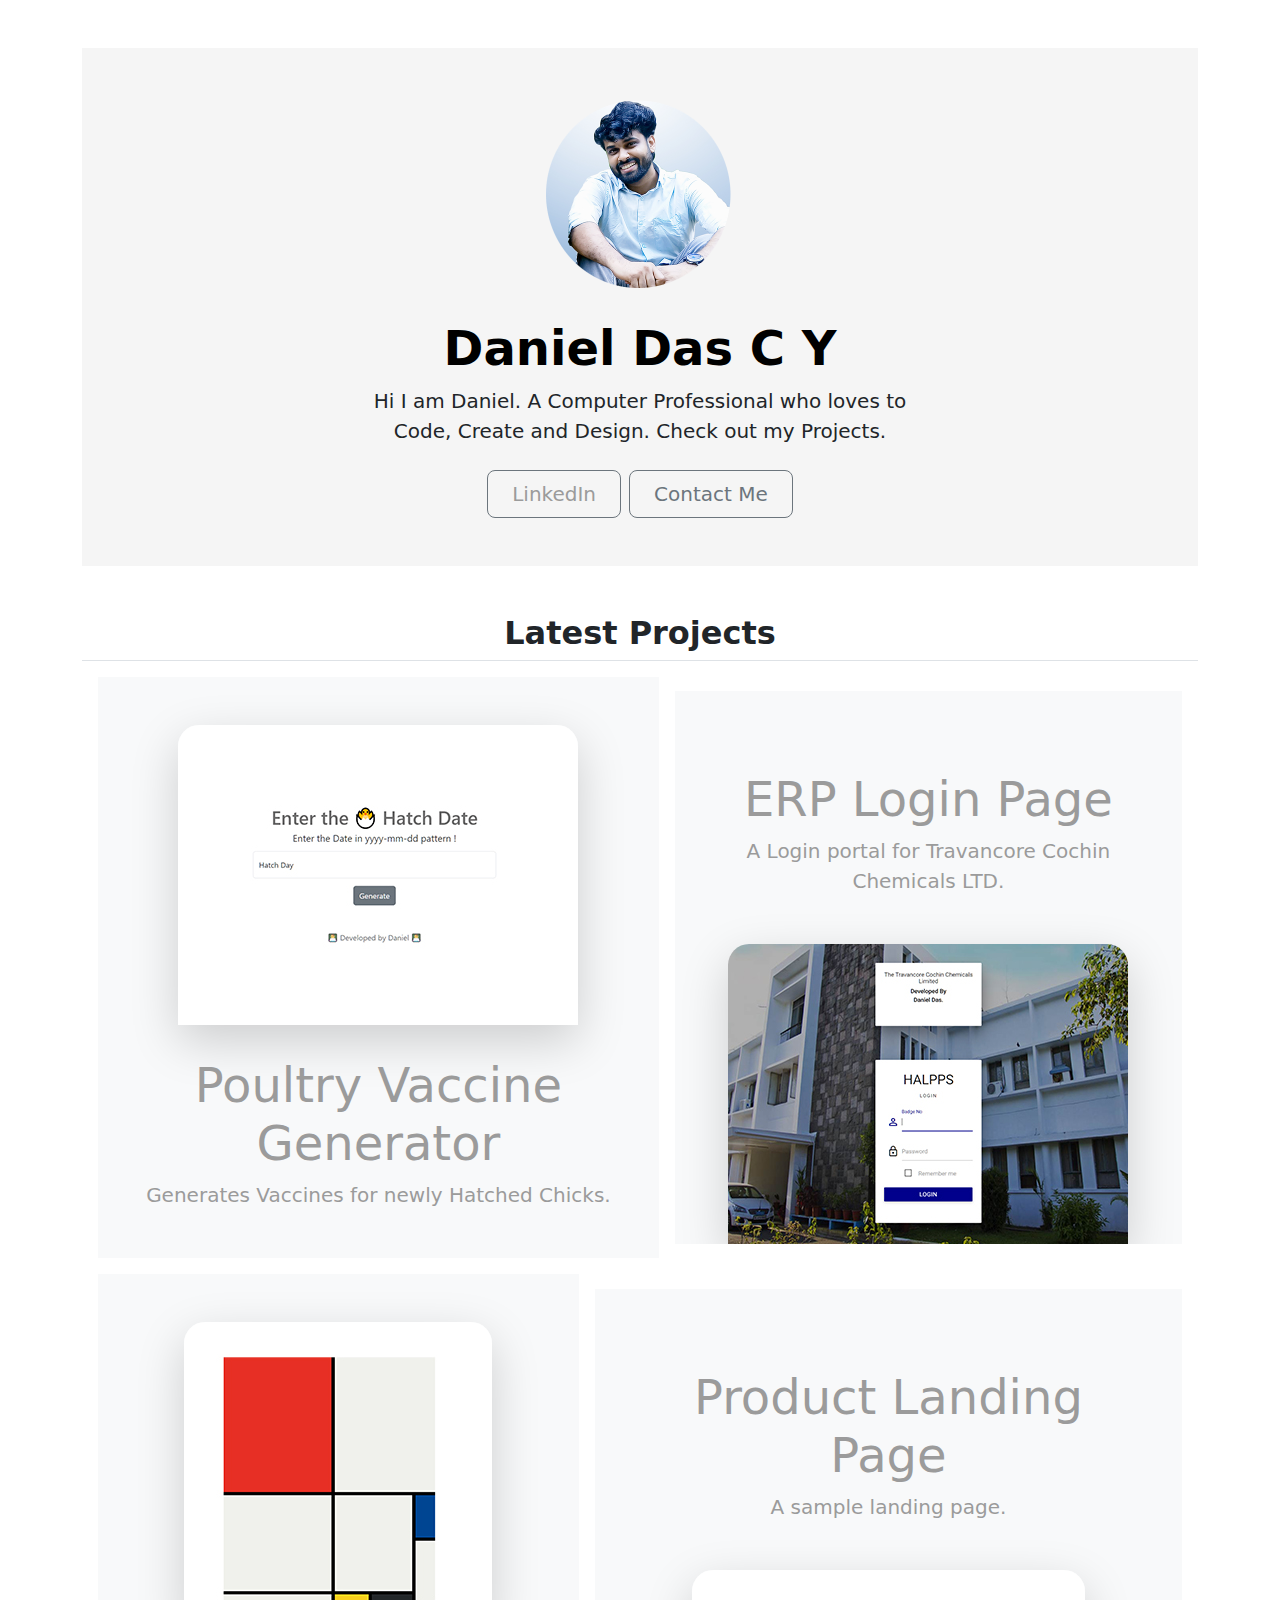
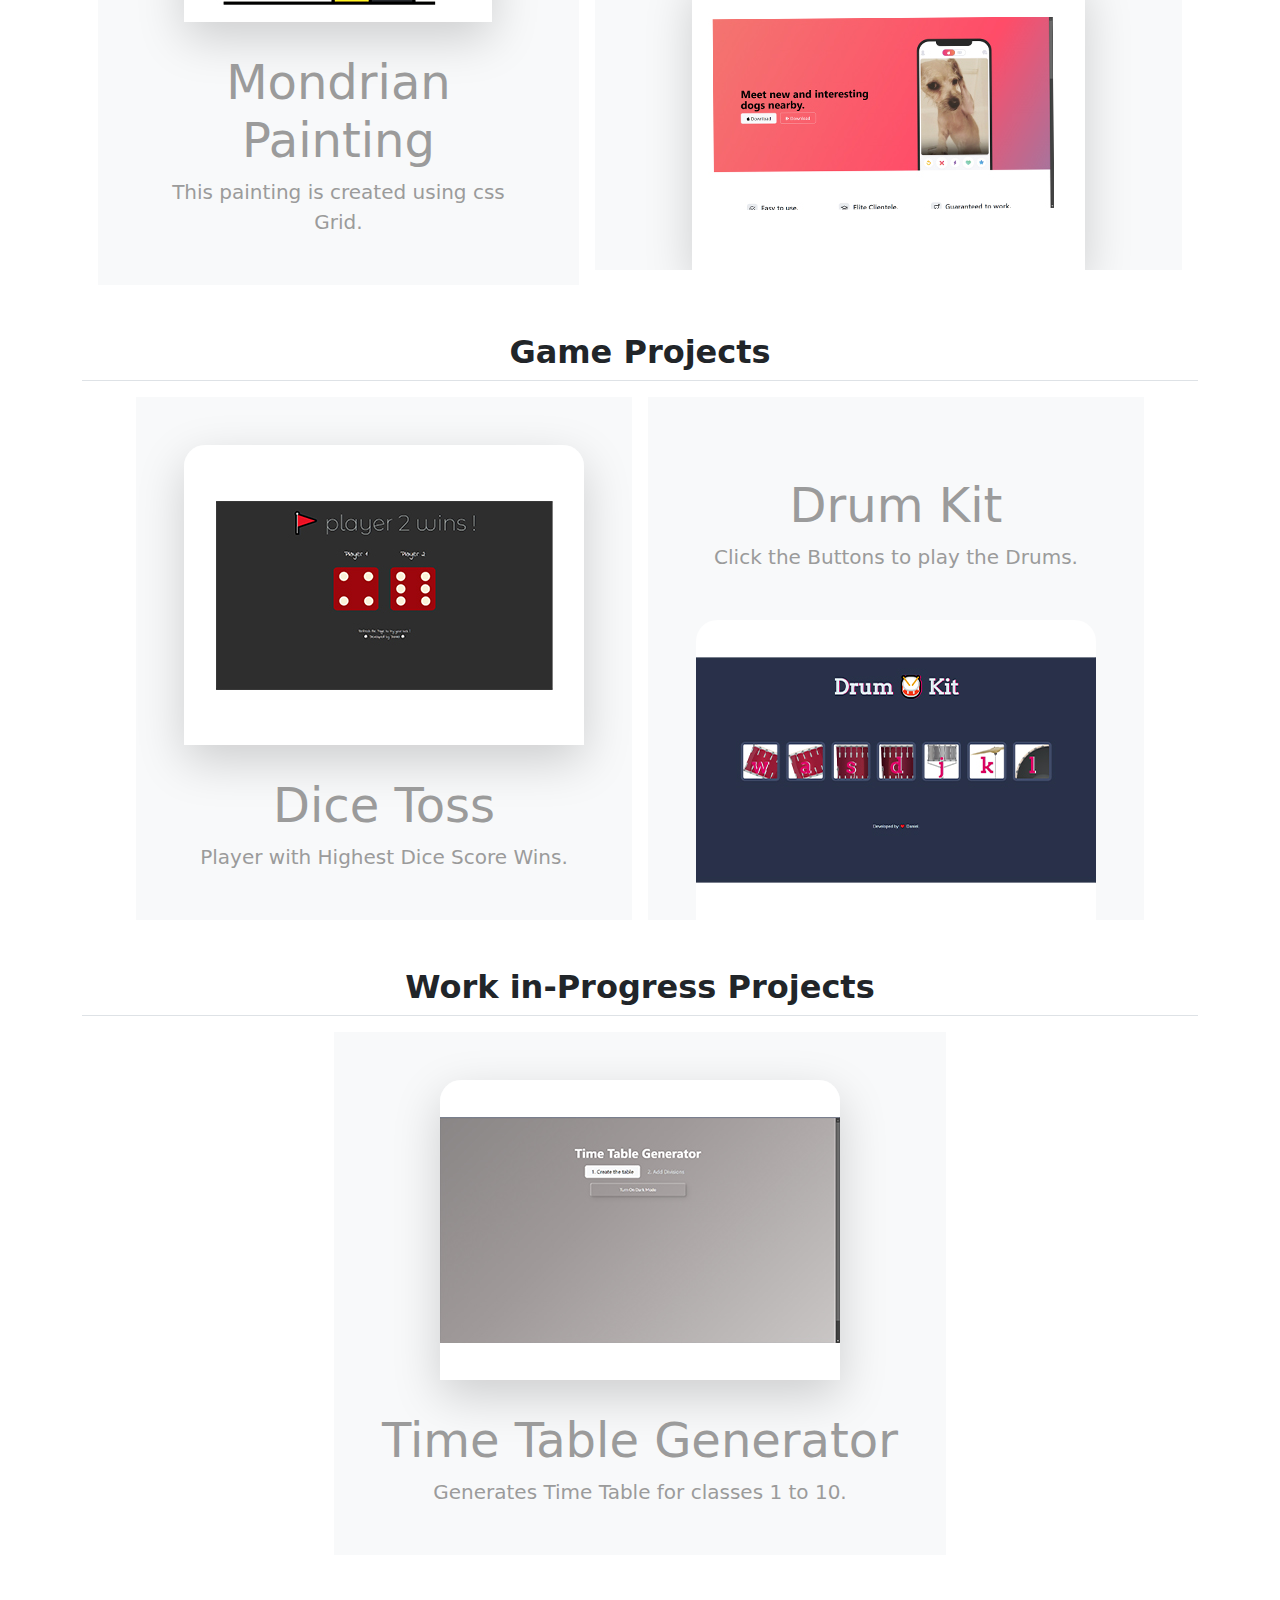
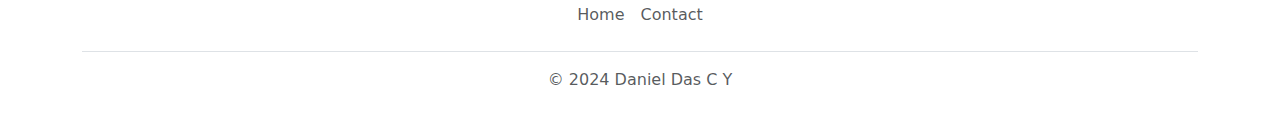
==== index.html @ c48d358d "Add files via upload" ====
<!DOCTYPE html>
<html lang="en">
<head>
    <meta charset="UTF-8">
    <meta name="viewport" content="width=device-width, initial-scale=1.0">
    <title>Daniel's Profile</title>
    <link href="./styles.css" rel="stylesheet">
    <link href="https://cdn.jsdelivr.net/npm/bootstrap@5.3.3/dist/css/bootstrap.min.css" rel="stylesheet" integrity="sha384-QWTKZyjpPEjISv5WaRU9OFeRpok6YctnYmDr5pNlyT2bRjXh0JMhjY6hW+ALEwIH" crossorigin="anonymous">
</head>
<body>
 <div class="container">
 
     <div class="first">
        <div class="px-4 py-5 my-5 text-center">
            <img class="d-block mx-auto mb-4" src="./images/profile_image.png" alt="" width="200">
            <h1 class="display-5 fw-bold text-body-emphasis">Daniel Das C Y</h1>
            <div class="col-lg-6 mx-auto">
              <p class="lead mb-4">Hi I am Daniel. A Computer Professional who loves to Code, Create and Design. Check out my Projects.</p>
              <div class="d-grid gap-2 d-sm-flex justify-content-sm-center">
                <button type="button" class="btn btn-outline-secondary btn-lg px-4 gap-3" > <a href = "https://www.linkedin.com/in/daniel-das-c-y-a42722178"> LinkedIn </button></a> 
                <button type="button" class="btn btn-outline-secondary btn-lg px-4" onclick="contactMe()">Contact Me</button>
              </div>
            </div>
          </div>
    </div>

          <h2 class="pb-2 border-bottom fw-bold text-center">Latest Projects</h2>
          <div class="col-2 d-md-flex flex-md-equal w-100 my-md-3 ps-md-3 project-tile">
            
            <div class="text-bg-light me-md-3 pt-3 px-3 pt-md-5 px-md-5 text-center overflow-hidden"> 
                <a href="./projects/Vaccine-Generator/index.html">
              
              <div class="project1-image shadow-lg mx-auto "></div>
            
            <div class="my-3 py-3">
                <h2 class="display-5">Poultry Vaccine Generator</h2>
                <p class="lead">Generates Vaccines for newly Hatched Chicks.</p>
              </div>
            </a>
            </div>
        
            <div class="bg-body-tertiary me-md-3 pt-3 px-3 pt-md-5 px-md-5 text-center overflow-hidden">
            <a href="./projects/Tcc/The Travancore Cochin Chemicals Limited.html">
              <div class="my-3 p-3">
                <h2 class="display-5">ERP Login Page</h2>
                <p class="lead">A Login portal for Travancore Cochin Chemicals LTD.</p>
              </div>
              <div class="project2-image shadow-lg mx-auto"></div>
            </a>
            </div>
          </div>


          <div class="d-md-flex flex-md-equal w-100 my-md-3 ps-md-3 project-tile">
            
            <div class="text-bg-light me-md-3 pt-3 px-3 pt-md-5 px-md-5 text-center overflow-hidden"> 
                <a href="./projects/Mondrian-painting/index.html">
              
              <div class="project3-image shadow-lg mx-auto" style="width: 80%; height: 300px; border-radius: 21px 21px 0 0;"></div>
            
            <div class="my-3 py-3">
                <h2 class="display-5">Mondrian Painting</h2>
                <p class="lead">This painting is created using css Grid.</p>
              </div>
            </a>
            </div>
        
            <div class="bg-body-tertiary me-md-3 pt-3 px-3 pt-md-5 px-md-5 text-center overflow-hidden">
            <a href="./projects/Product-Landing/index.html">
              <div class="my-3 p-3">
                <h2 class="display-5">Product Landing Page</h2>
                <p class="lead">A sample landing page.</p>
              </div>
              <div class="project4-image shadow-lg mx-auto" style="width: 80%; height: 300px; border-radius: 21px 21px 0 0;"></div>
            </a>
            </div>
          </div>



          <h2 class="pb-2 border-bottom fw-bold text-center mt-5">Game Projects</h2>
          <div class="d-md-flex flex-md-equal w-100 my-md-3 ps-md-3 project-tile">
            
            <div class="text-bg-light me-md-3 pt-3 px-3 pt-md-5 px-md-5 text-center "> 
                <a href="./projects/Dice-game/dicee.html">
              
              <div class="project5-image shadow-lg mx-auto" ></div>
            
            <div class="my-3 py-3">
                <h2 class="display-5">Dice Toss</h2>
                <p class="lead">Player with Highest Dice Score Wins.</p>
              </div>
            </a>
            </div>
        
            <div class="bg-body-tertiary me-md-3 pt-3 px-3 pt-md-5 px-md-5 text-center">
            <a href="./projects/Drum-kit/index.html">
              <div class="my-3 p-3">
                <h2 class="display-5">Drum Kit</h2>
                <p class="lead">Click the Buttons to play the Drums.</p>
              </div>
              <div class="project6-image shadow-md mx-auto"></div>
            </a>
            </div>
          </div>


          <h2 class="pb-2 border-bottom fw-bold text-center mt-5">Work in-Progress Projects</h2>
          <div class="col-2 d-md-flex flex-md-equal w-100 my-md-3 ps-md-3 project-tile">
            
            <div class="text-bg-light me-md-3 pt-3 px-3 pt-md-5 px-md-5 text-center overflow-hidden"> 
                <a href="#">
              
              <div class="on-going-project1-image shadow-lg mx-auto "></div>
            
            <div class="my-3 py-3">
                <h2 class="display-5">Time Table Generator</h2>
                <p class="lead">Generates Time Table for classes 1 to 10.</p>
              </div>
            </a>
            </div>

            
    








    </div>


    <div>
        <footer class="py-3 my-4">
           <ul class="nav justify-content-center border-bottom pb-3 mb-3">
             <li class="nav-item"><a href="#" class="nav-link px-2 text-body-secondary">Home</a></li>
             
             <li class="nav-item"><a href="#" class="nav-link px-2 text-body-secondary">Contact</a></li>
           </ul>
           <p class="text-center text-body-secondary">© 2024 Daniel Das C Y</p>
         </footer>
       </div>

    <script src="./index.js"></script>
    
    <script src="https://cdn.jsdelivr.net/npm/bootstrap@5.3.3/dist/js/bootstrap.bundle.min.js" integrity="sha384-YvpcrYf0tY3lHB60NNkmXc5s9fDVZLESaAA55NDzOxhy9GkcIdslK1eN7N6jIeHz" crossorigin="anonymous"></script>    
</body>
</html>
---- styles.css ----
.first{
    background-color: rgb(245, 245, 245);
    
    
    
}




.container{
    height: 100vh;
    
    
    
}

.project-tile{
    justify-content: center;
    align-items: center;
}

a {
    text-decoration: none !important;
    color: rgb(155, 155, 155) !important;
    
  }

  .project1-image{
    width: 400px;
    height: 300px;
    border-radius: 21px 21px 0 0;
    background-image: url("./images/vaccine-generator.jpg");
    

  }

  .project2-image{
    width: 400px;
    height: 300px;
    border-radius: 21px 21px 0 0;
    background-image: url("./images/erp-login.jpg");
  }

  .project3-image{
    background-image: url("./images/mondrian.jpg");
  }

  .project4-image{
    background-image: url("./images/landing-page.jpg");
  }


  .project5-image{
    width: 400px;
    height: 300px;
    border-radius: 21px 21px 0 0;
    background-image: url("./images/dice-game.jpg");
  }

  .project6-image{
    width: 400px;
    height: 300px;
    border-radius: 21px 21px 0 0;
    background-image: url("./images/Drum-kit.jpg");

  }


  .on-going-project1-image{
    width: 400px;
    height: 300px;
    border-radius: 21px 21px 0 0;
    background-image: url("./images/Time-table.jpg");

  }







  /* style="width: 100%; height: 300px; border-radius: 21px 21px 0 0;" */
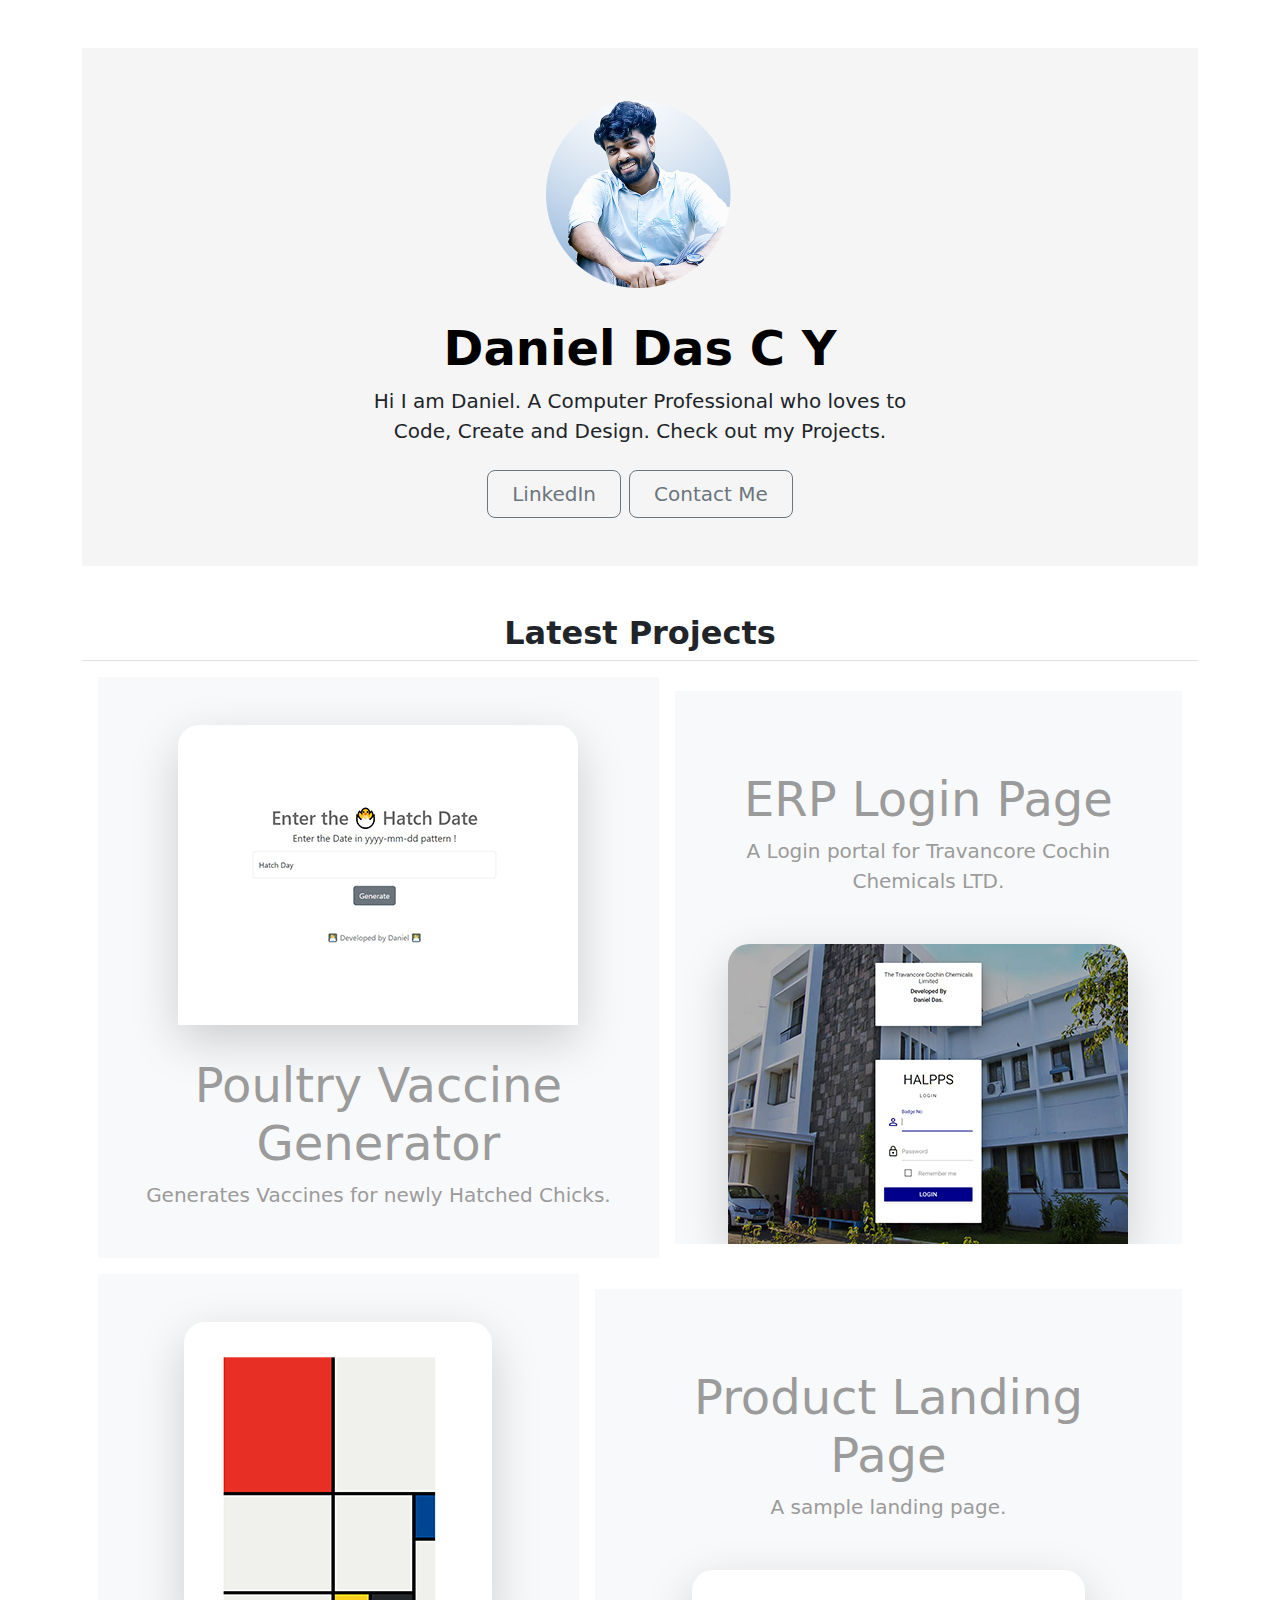
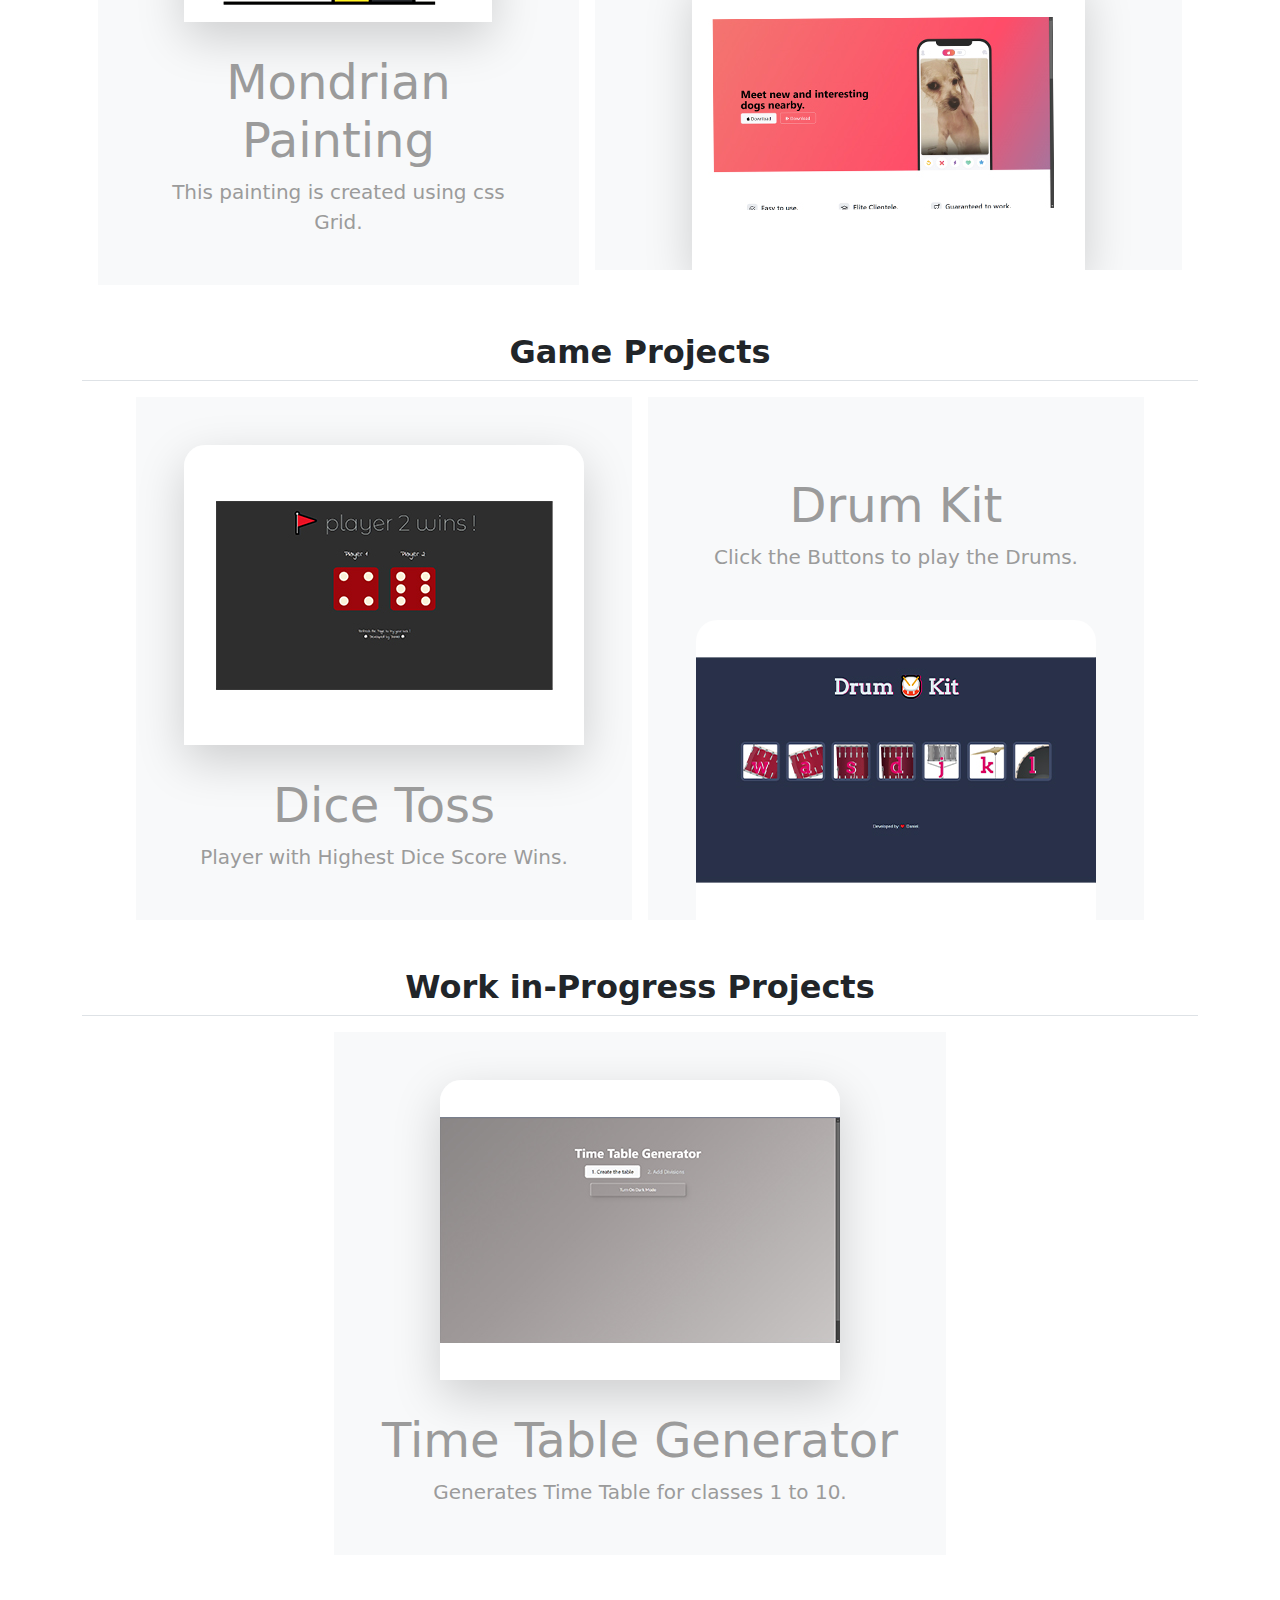
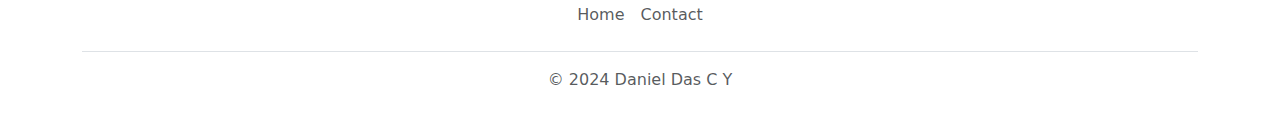
==== commit d82c5e2a: "Update index.html" ====
--- a/index.html
+++ b/index.html
@@ -17,7 +17,7 @@
             <div class="col-lg-6 mx-auto">
               <p class="lead mb-4">Hi I am Daniel. A Computer Professional who loves to Code, Create and Design. Check out my Projects.</p>
               <div class="d-grid gap-2 d-sm-flex justify-content-sm-center">
-                <button type="button" class="btn btn-outline-secondary btn-lg px-4 gap-3" > <a href = "https://www.linkedin.com/in/daniel-das-c-y-a42722178"> LinkedIn </button></a> 
+                <button type="button" class="btn btn-outline-secondary btn-lg px-4 gap-3" onclick="linkedIn()" > LinkedIn </button> 
                 <button type="button" class="btn btn-outline-secondary btn-lg px-4" onclick="contactMe()">Contact Me</button>
               </div>
             </div>
@@ -148,4 +148,4 @@
     
     <script src="https://cdn.jsdelivr.net/npm/bootstrap@5.3.3/dist/js/bootstrap.bundle.min.js" integrity="sha384-YvpcrYf0tY3lHB60NNkmXc5s9fDVZLESaAA55NDzOxhy9GkcIdslK1eN7N6jIeHz" crossorigin="anonymous"></script>    
 </body>
-</html>+</html>
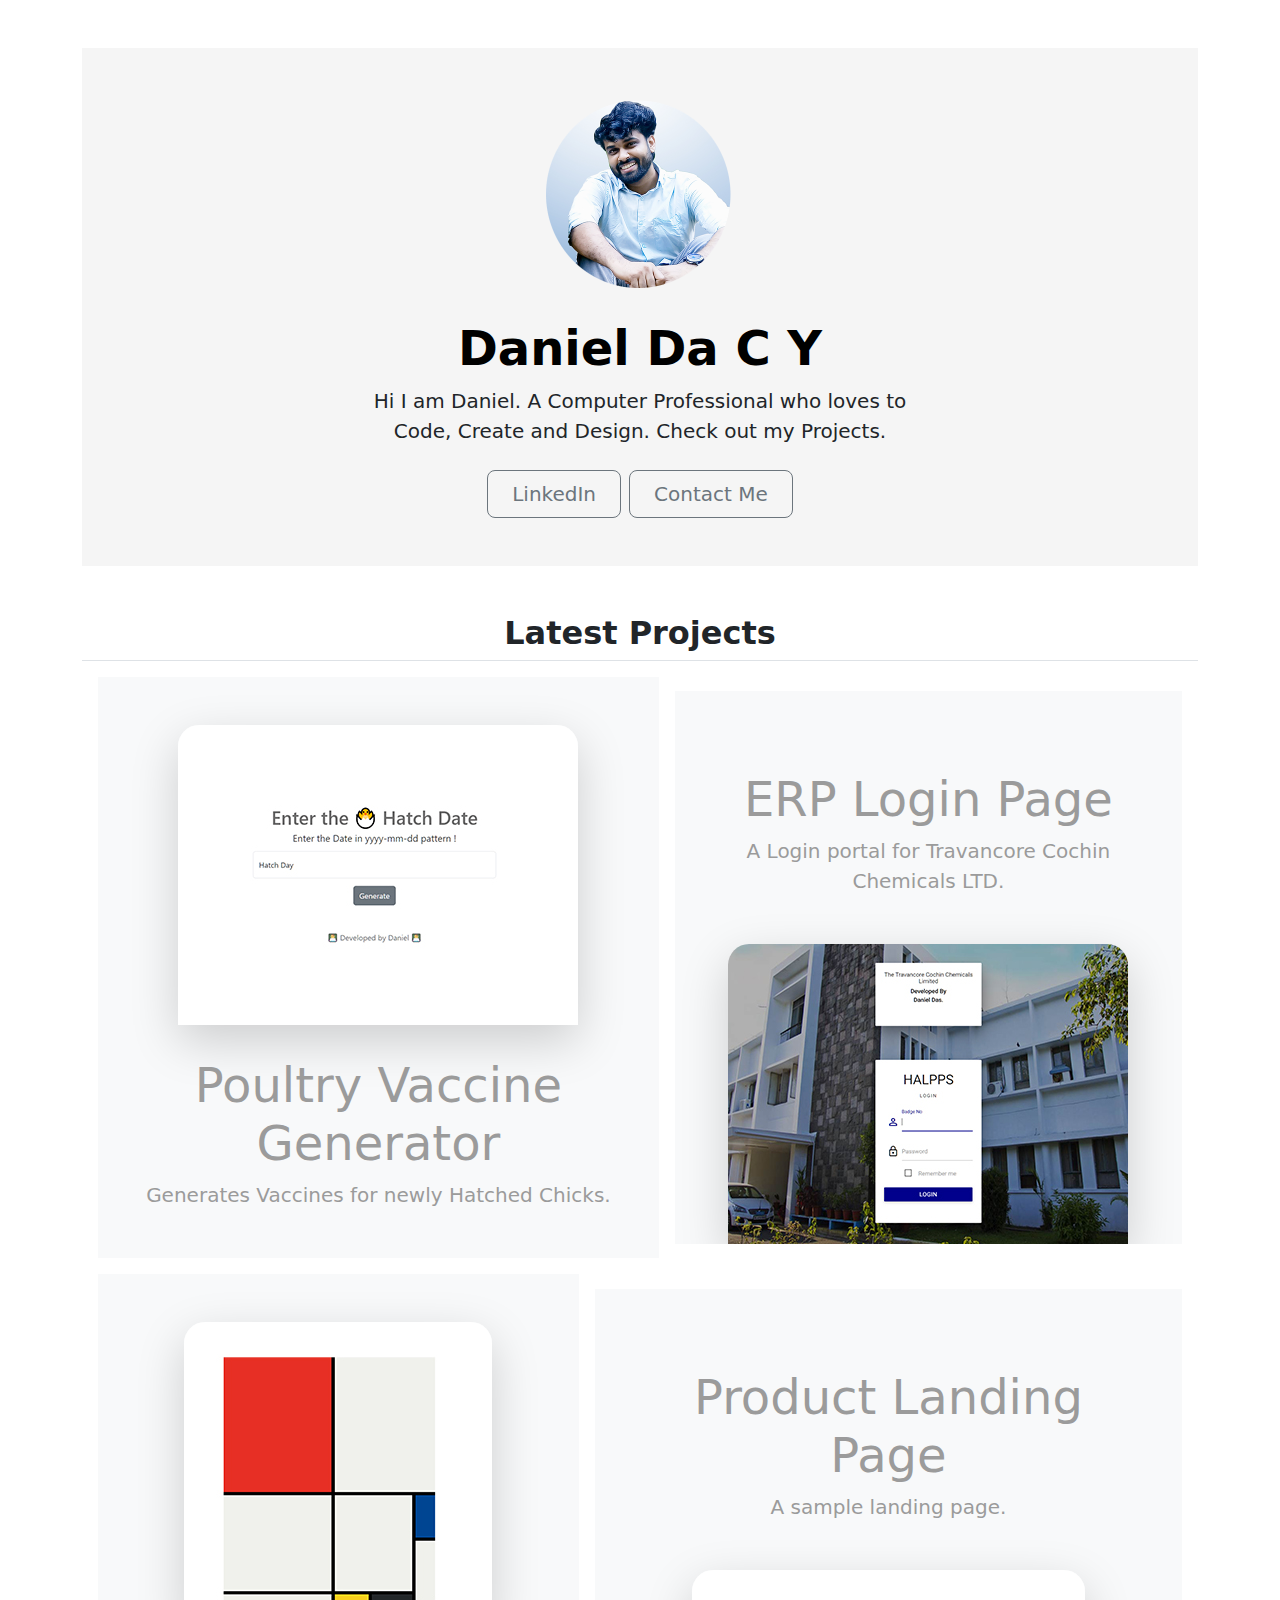
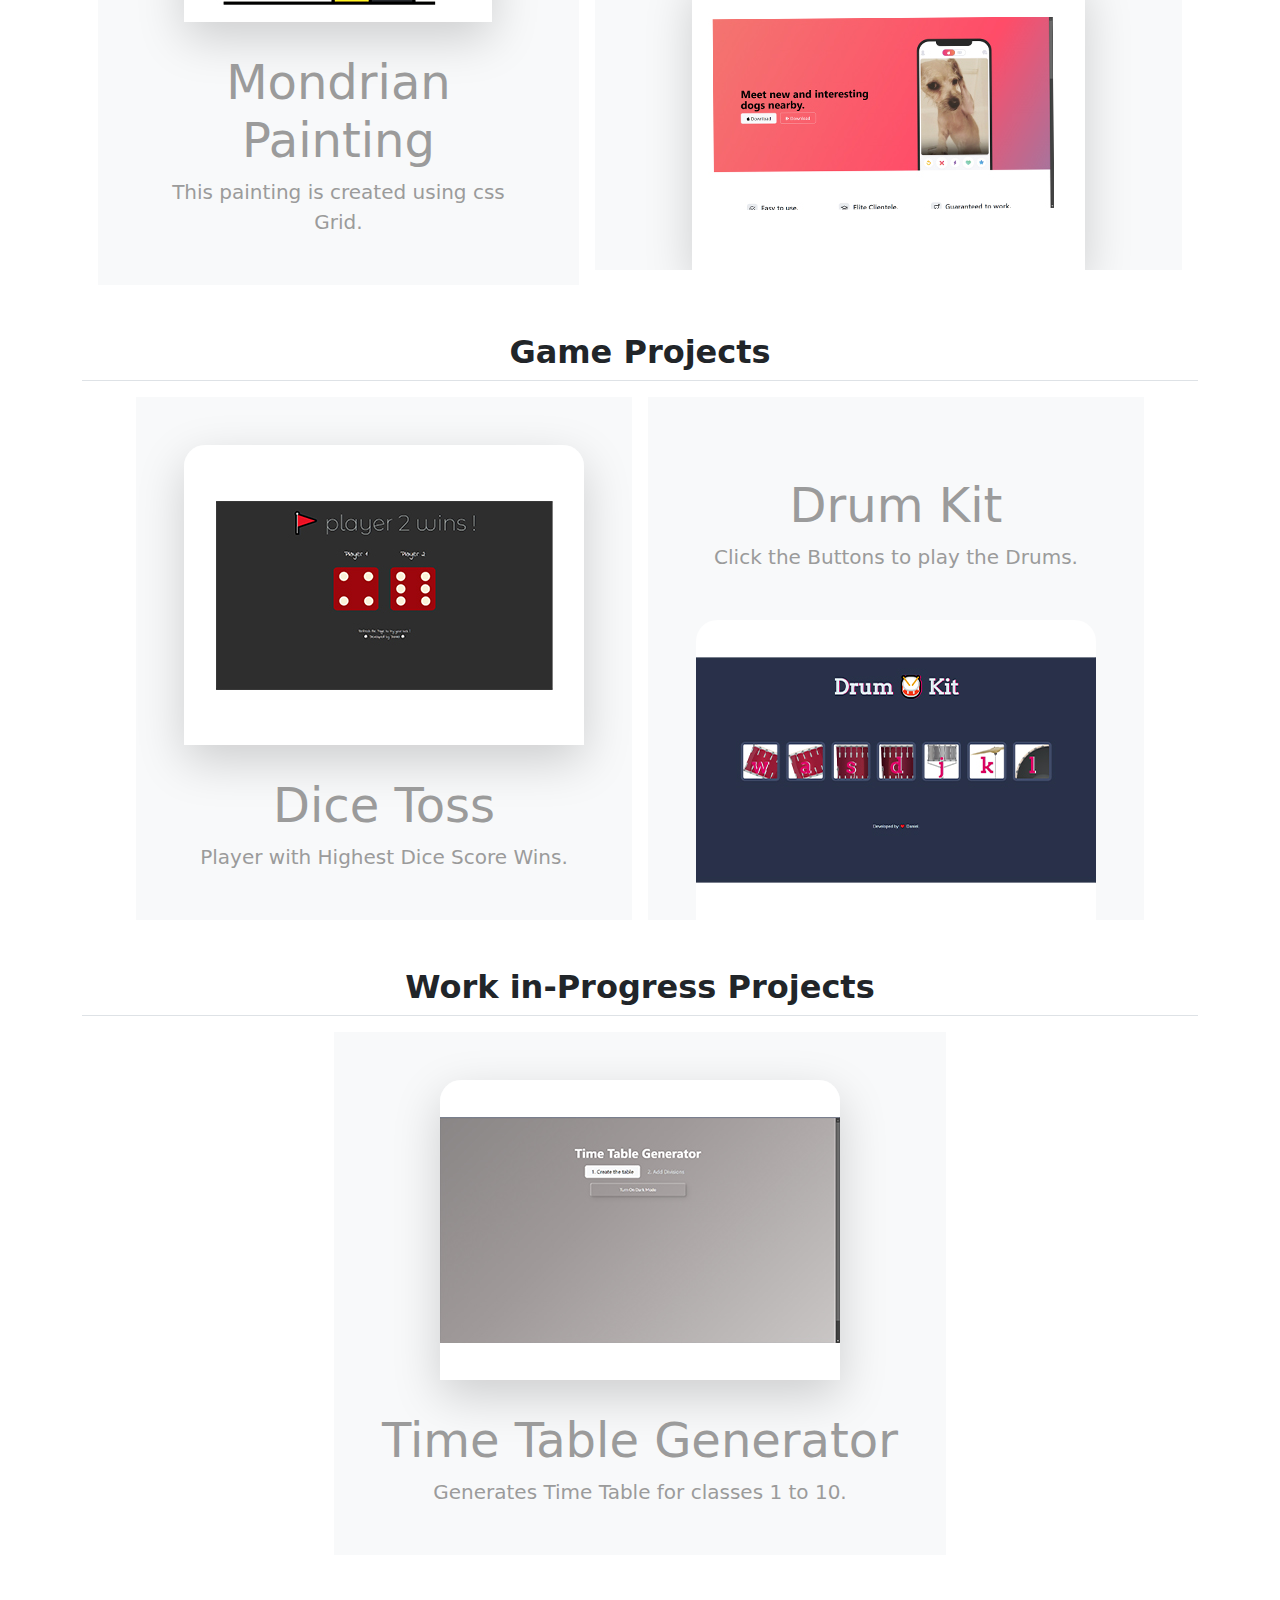
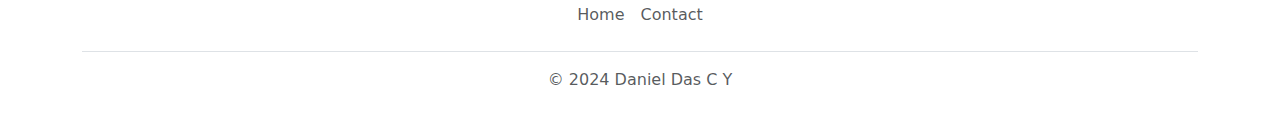
==== commit e353aa8c: "Update index.html" ====
--- a/index.html
+++ b/index.html
@@ -13,7 +13,7 @@
      <div class="first">
         <div class="px-4 py-5 my-5 text-center">
             <img class="d-block mx-auto mb-4" src="./images/profile_image.png" alt="" width="200">
-            <h1 class="display-5 fw-bold text-body-emphasis">Daniel Das C Y</h1>
+            <h1 class="display-5 fw-bold text-body-emphasis">Daniel Da C Y</h1>
             <div class="col-lg-6 mx-auto">
               <p class="lead mb-4">Hi I am Daniel. A Computer Professional who loves to Code, Create and Design. Check out my Projects.</p>
               <div class="d-grid gap-2 d-sm-flex justify-content-sm-center">
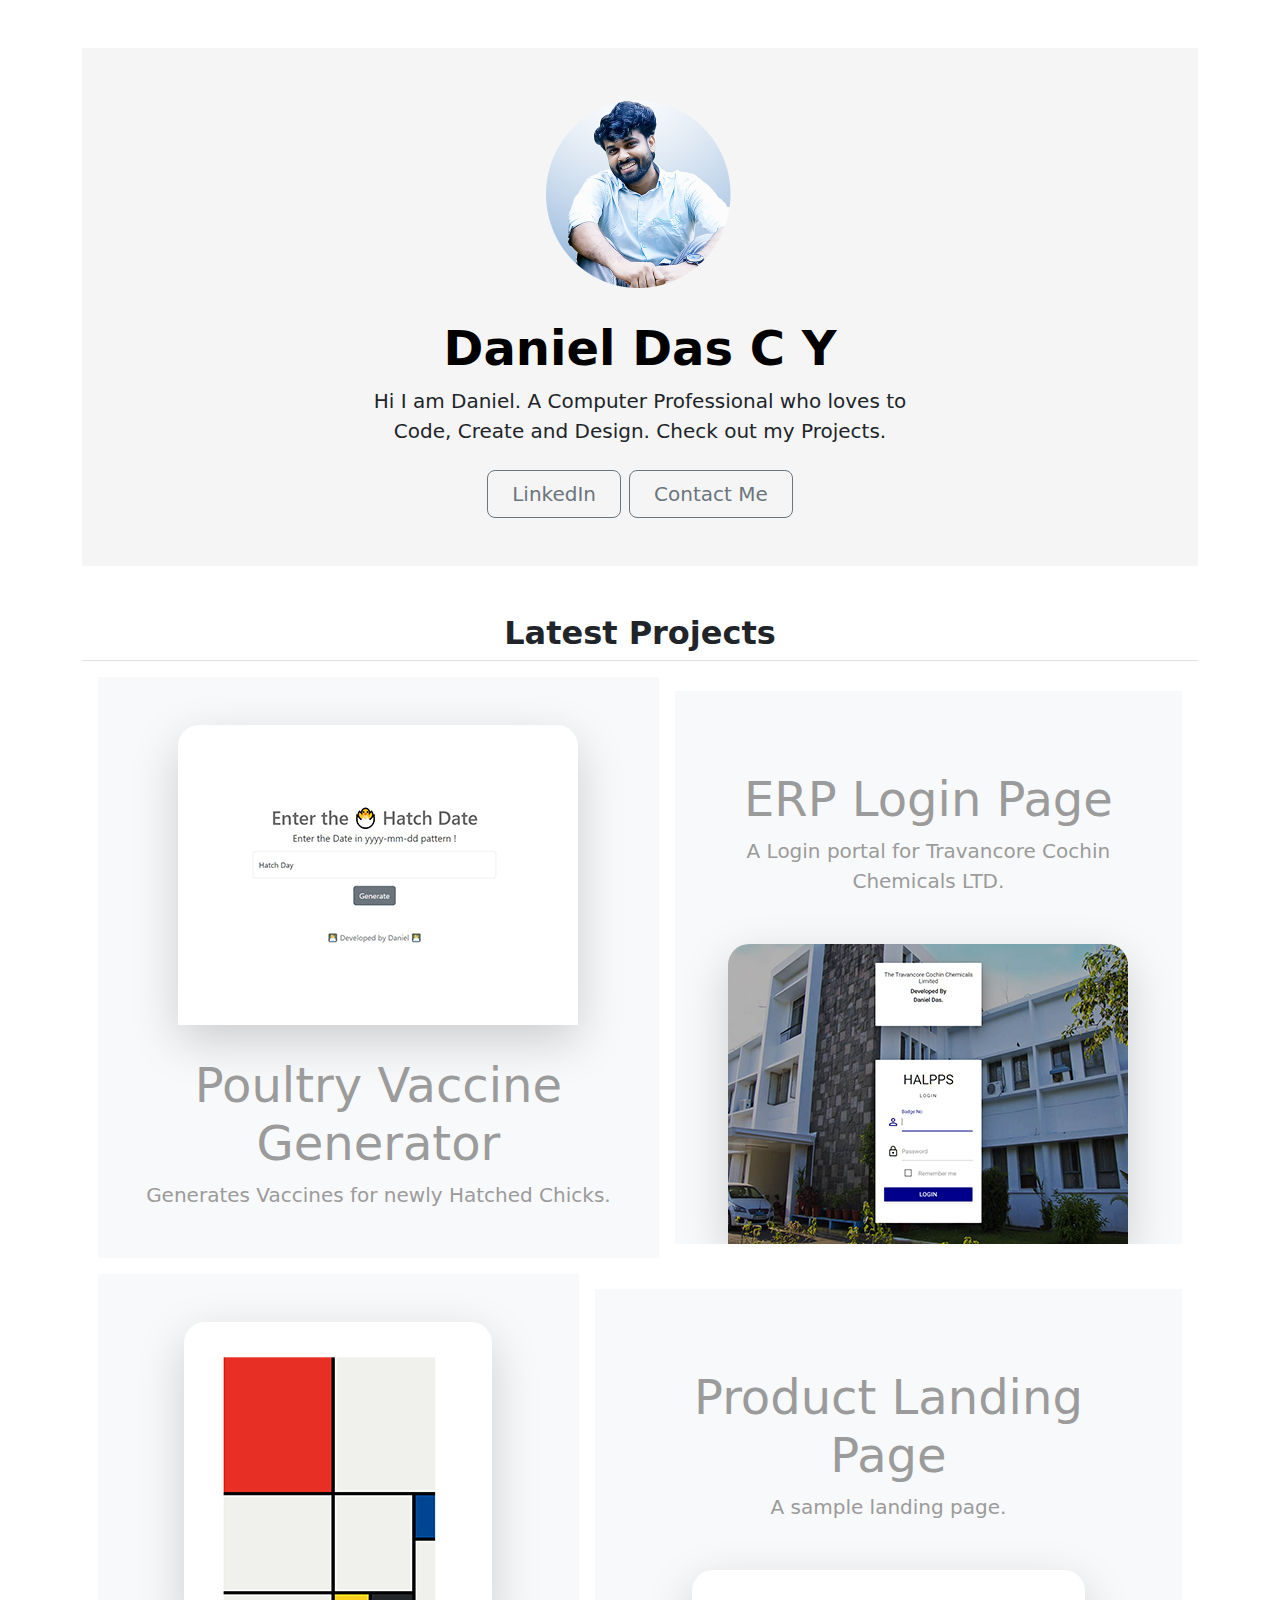
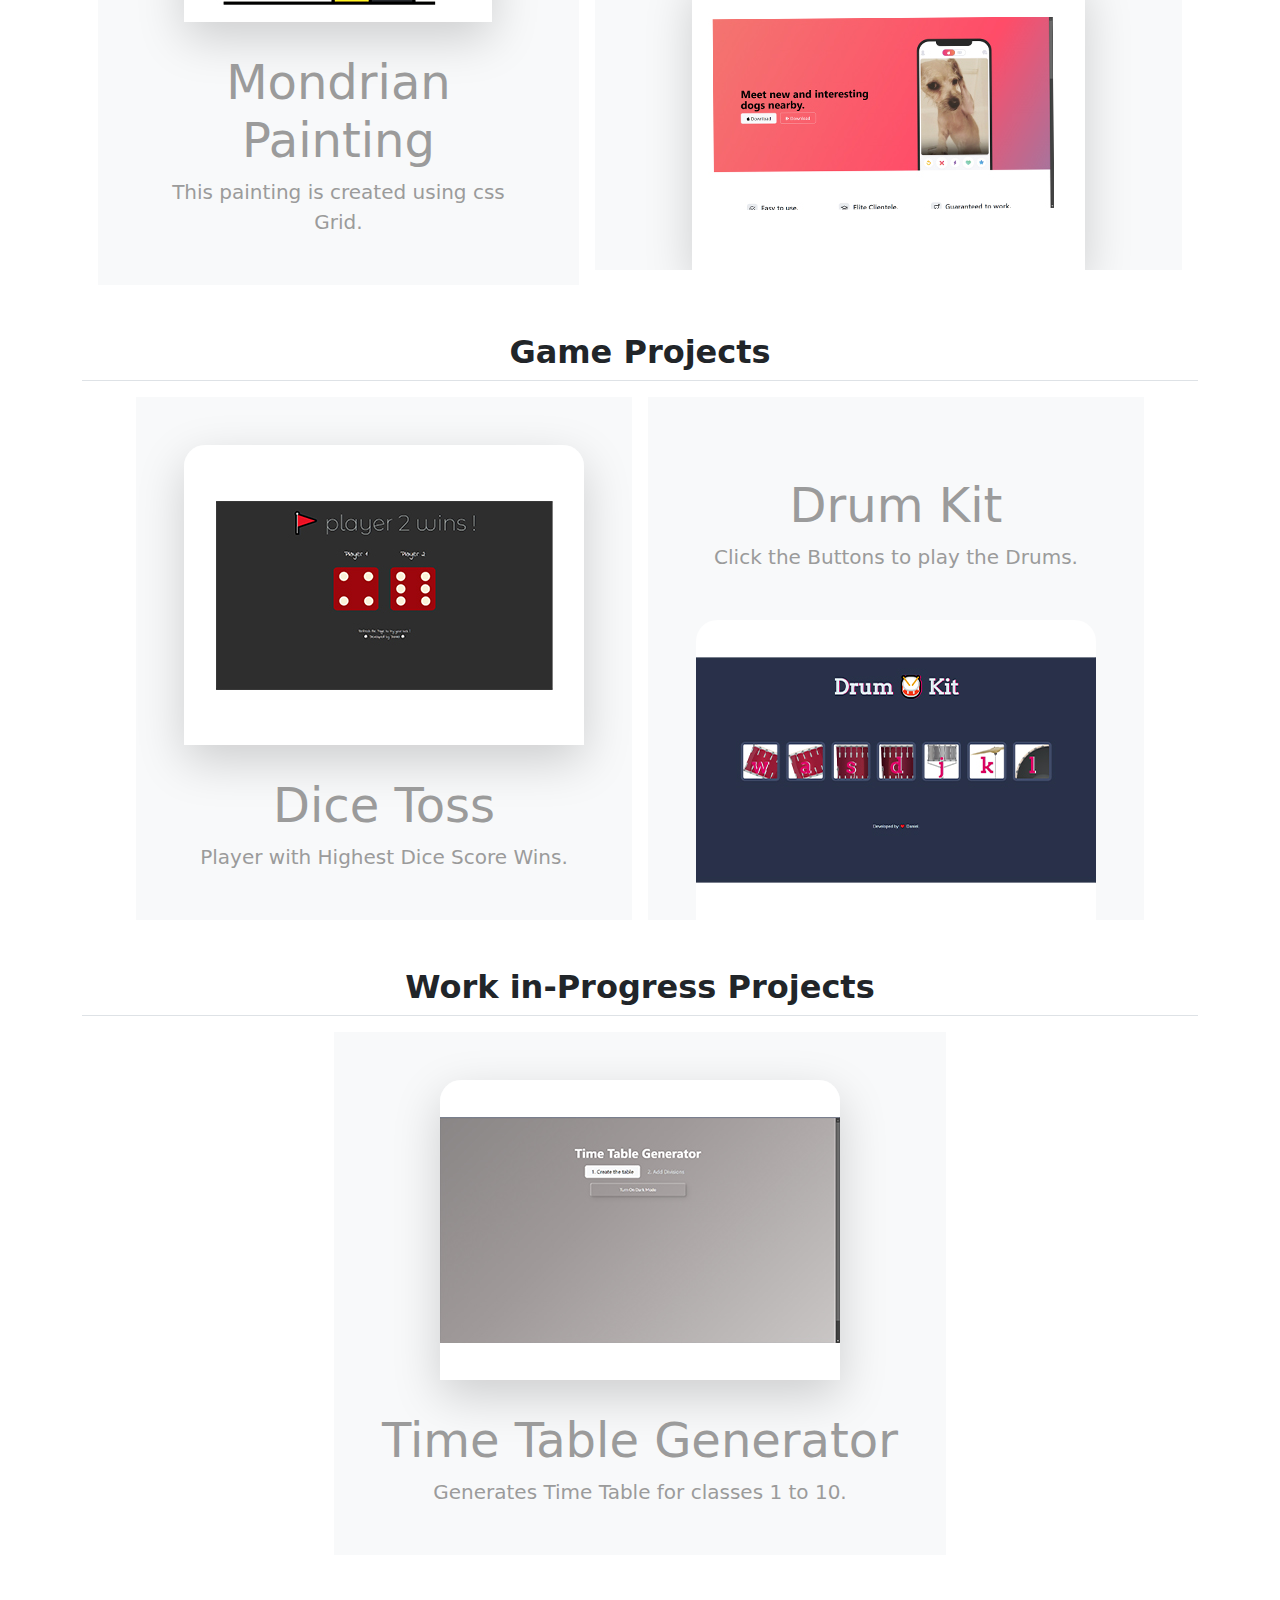
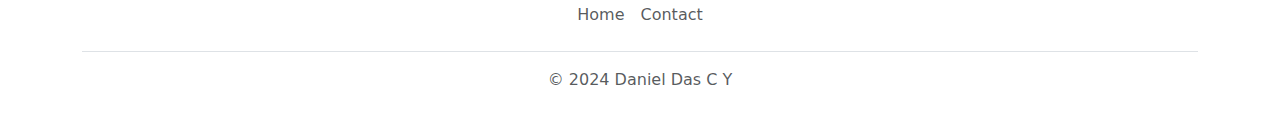
==== commit 8aeb4552: "Update index.html" ====
--- a/index.html
+++ b/index.html
@@ -13,7 +13,7 @@
      <div class="first">
         <div class="px-4 py-5 my-5 text-center">
             <img class="d-block mx-auto mb-4" src="./images/profile_image.png" alt="" width="200">
-            <h1 class="display-5 fw-bold text-body-emphasis">Daniel Da C Y</h1>
+            <h1 class="display-5 fw-bold text-body-emphasis">Daniel Das C Y</h1>
             <div class="col-lg-6 mx-auto">
               <p class="lead mb-4">Hi I am Daniel. A Computer Professional who loves to Code, Create and Design. Check out my Projects.</p>
               <div class="d-grid gap-2 d-sm-flex justify-content-sm-center">
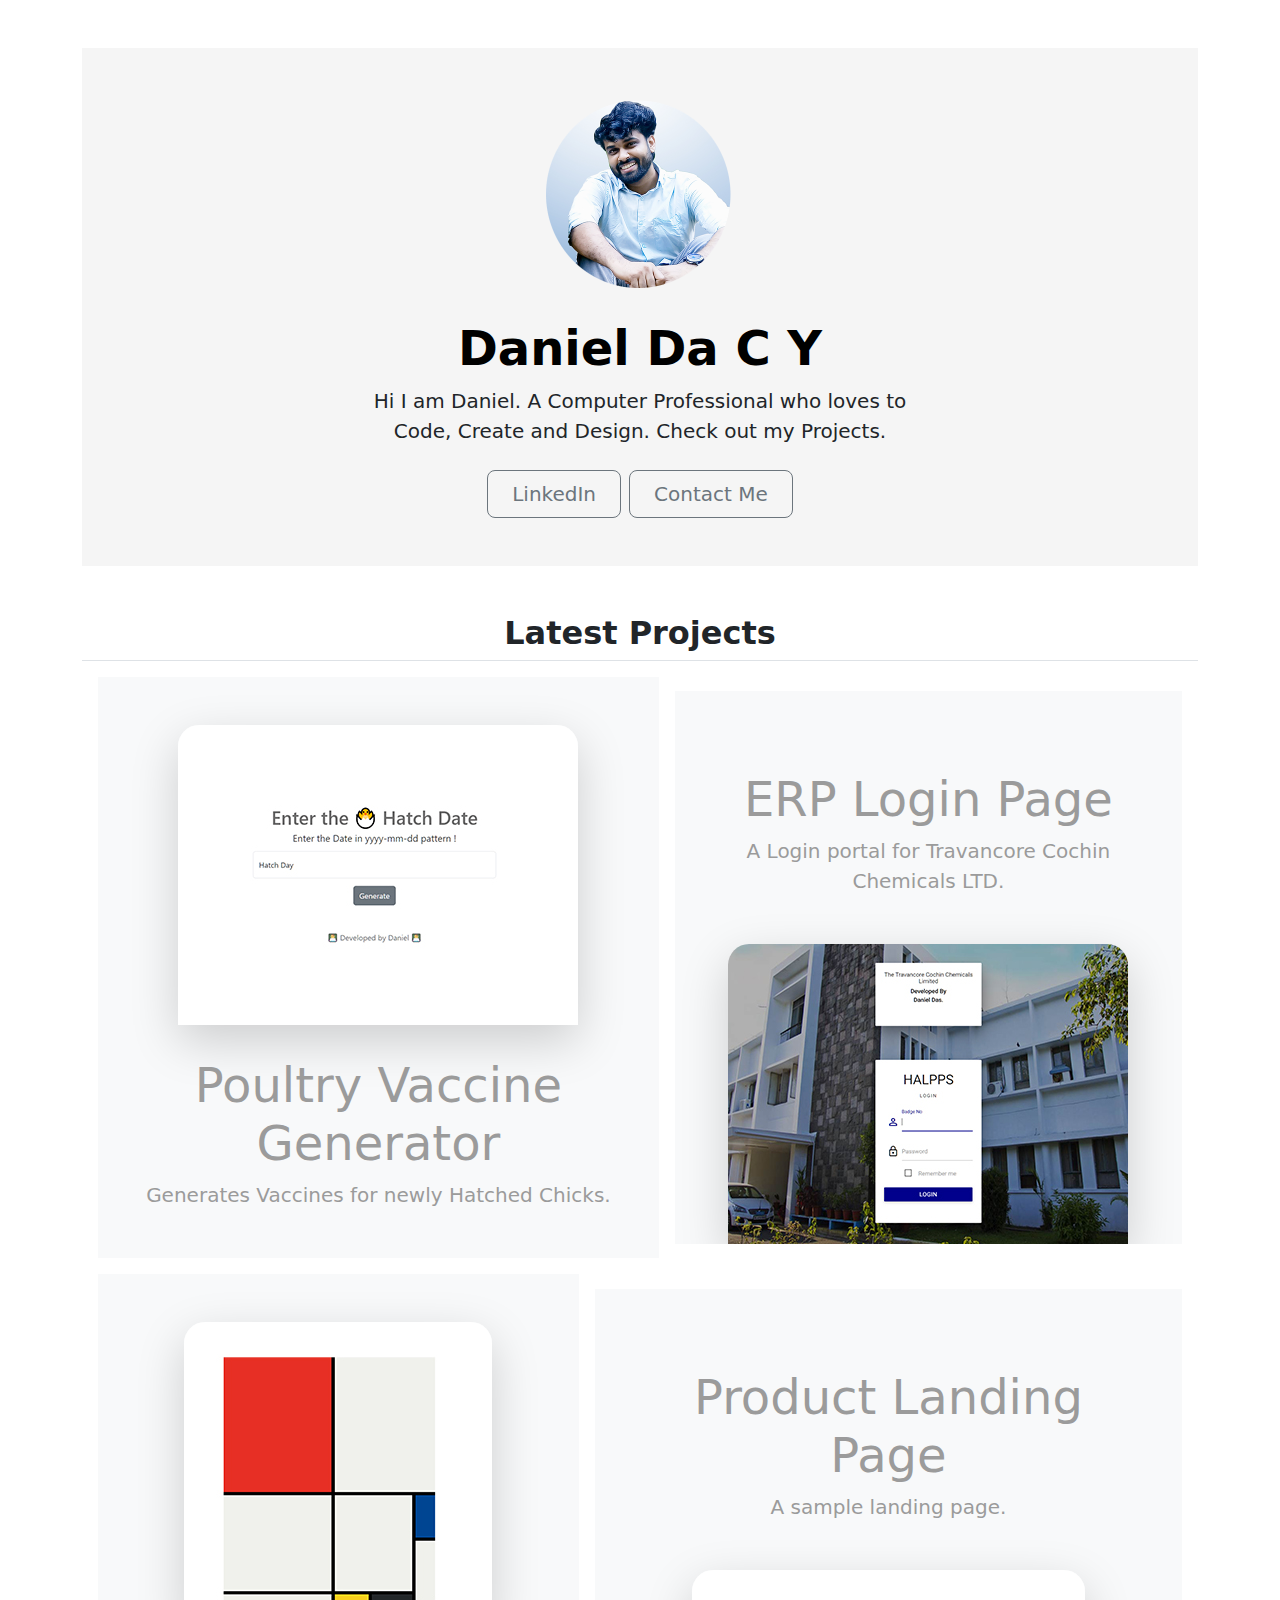
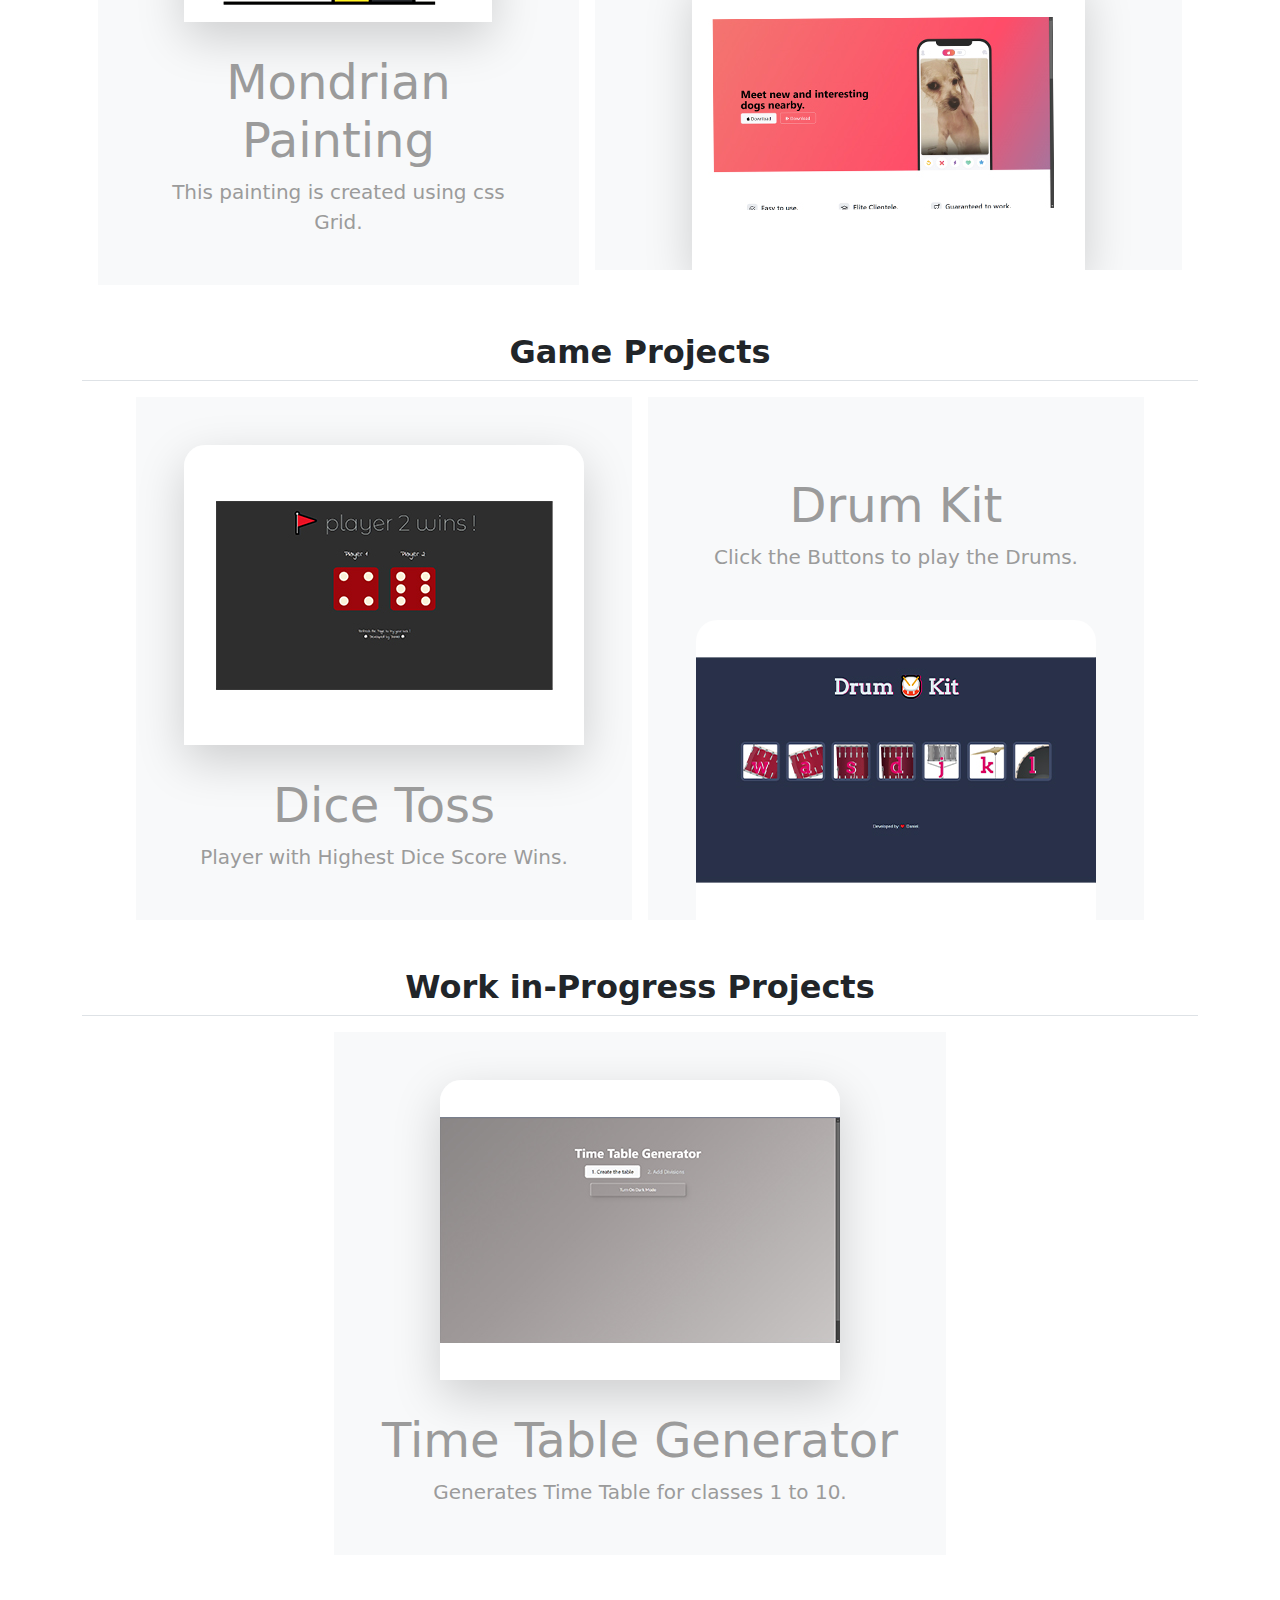
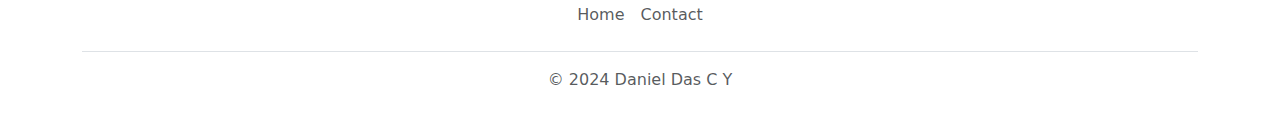
==== commit f4a3fb8c: "Update index.html" ====
--- a/index.html
+++ b/index.html
@@ -13,7 +13,7 @@
      <div class="first">
         <div class="px-4 py-5 my-5 text-center">
             <img class="d-block mx-auto mb-4" src="./images/profile_image.png" alt="" width="200">
-            <h1 class="display-5 fw-bold text-body-emphasis">Daniel Das C Y</h1>
+            <h1 class="display-5 fw-bold text-body-emphasis">Daniel Da C Y</h1>
             <div class="col-lg-6 mx-auto">
               <p class="lead mb-4">Hi I am Daniel. A Computer Professional who loves to Code, Create and Design. Check out my Projects.</p>
               <div class="d-grid gap-2 d-sm-flex justify-content-sm-center">
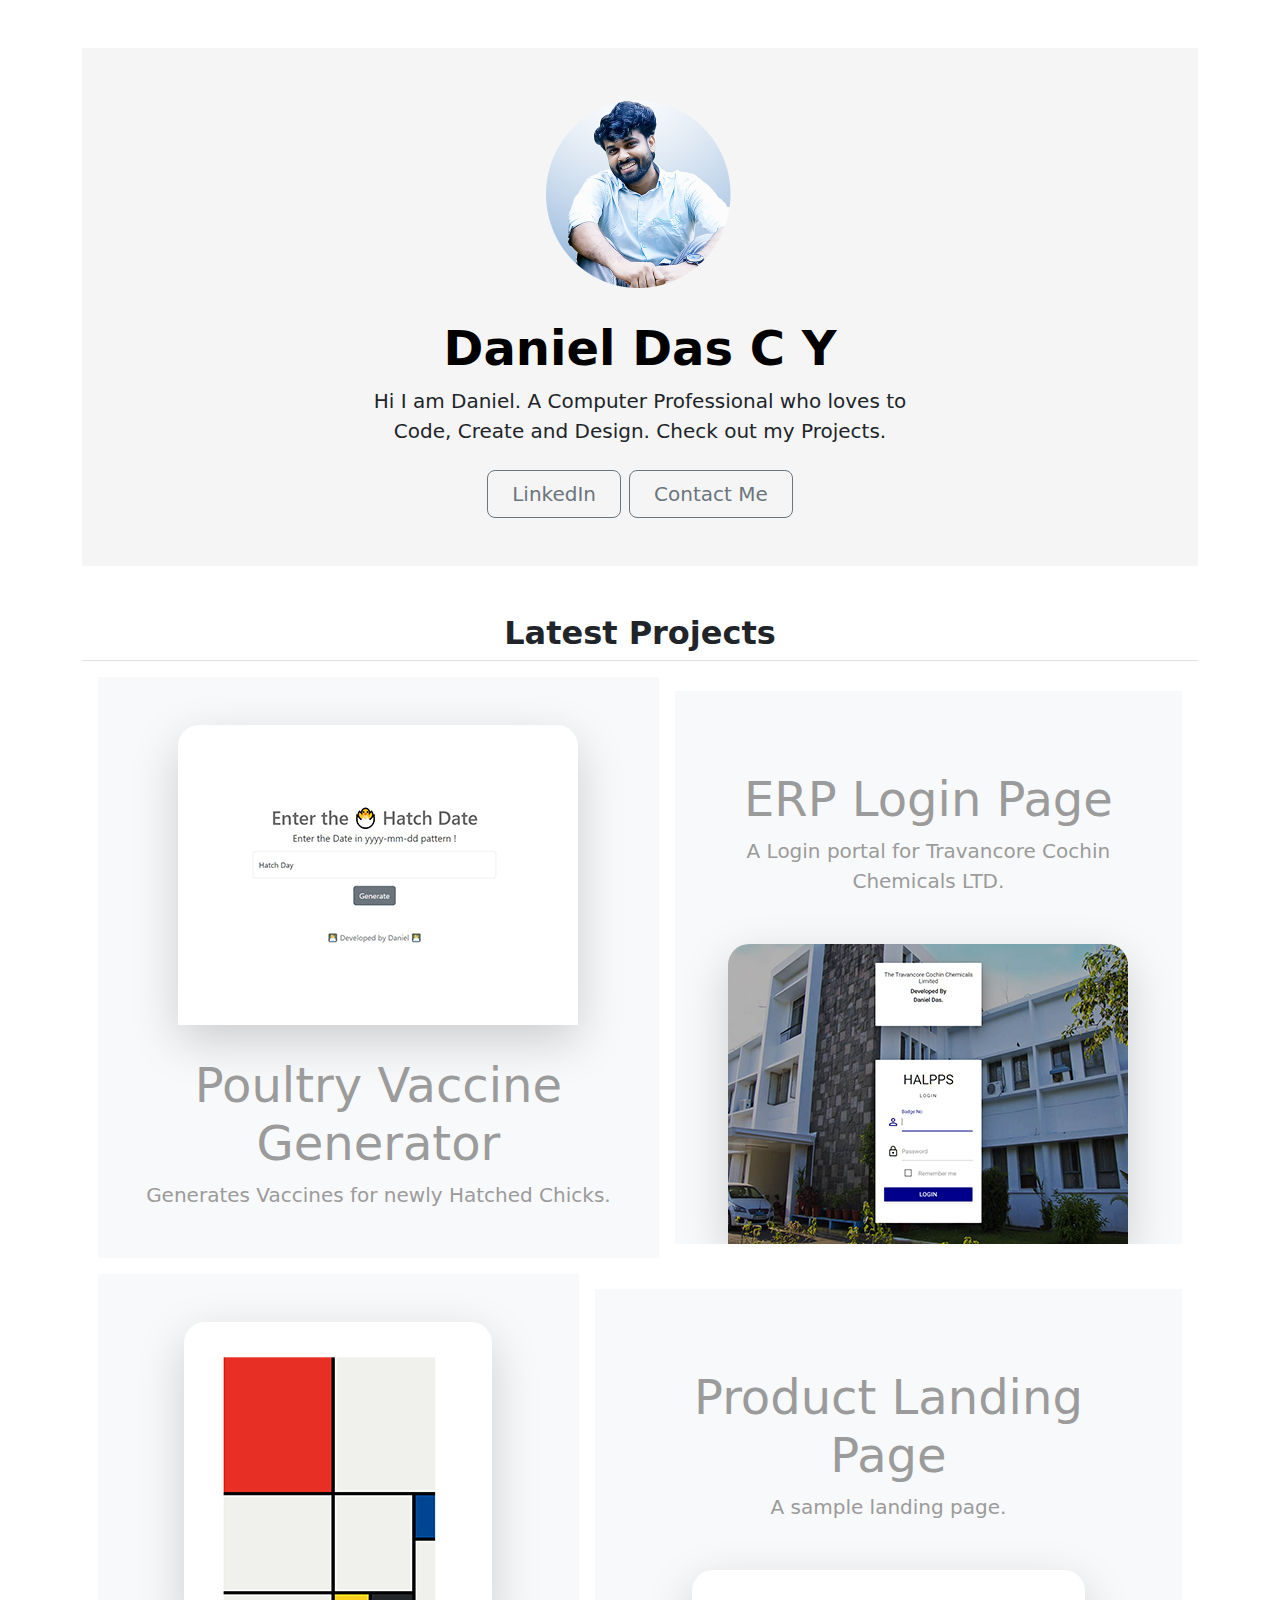
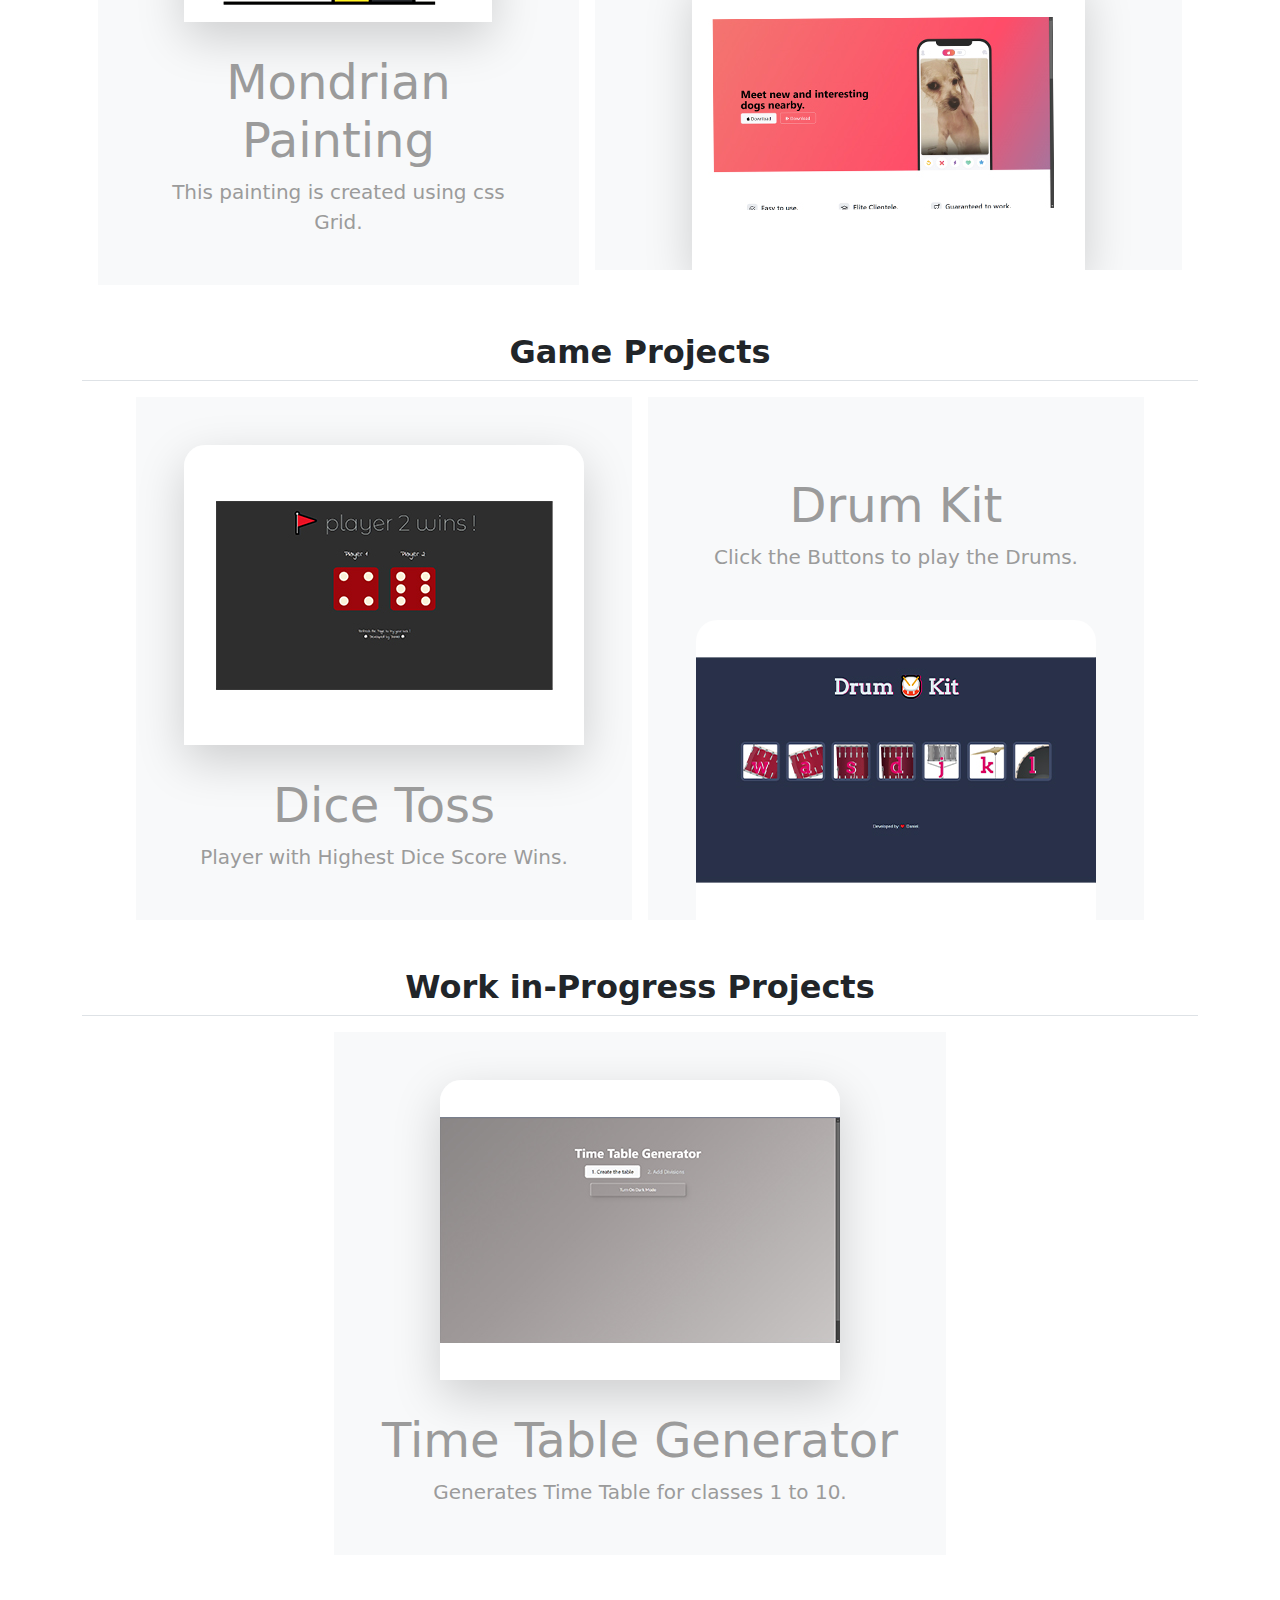
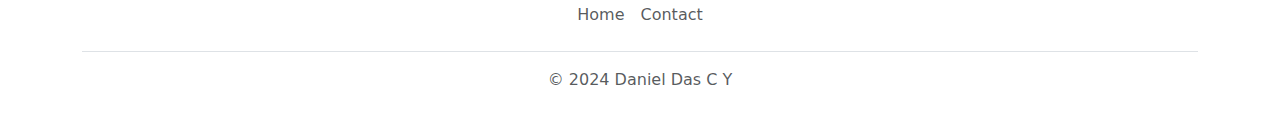
==== commit ccb0a6d0: "Update index.html" ====
--- a/index.html
+++ b/index.html
@@ -13,7 +13,7 @@
      <div class="first">
         <div class="px-4 py-5 my-5 text-center">
             <img class="d-block mx-auto mb-4" src="./images/profile_image.png" alt="" width="200">
-            <h1 class="display-5 fw-bold text-body-emphasis">Daniel Da C Y</h1>
+            <h1 class="display-5 fw-bold text-body-emphasis">Daniel Das C Y</h1>
             <div class="col-lg-6 mx-auto">
               <p class="lead mb-4">Hi I am Daniel. A Computer Professional who loves to Code, Create and Design. Check out my Projects.</p>
               <div class="d-grid gap-2 d-sm-flex justify-content-sm-center">
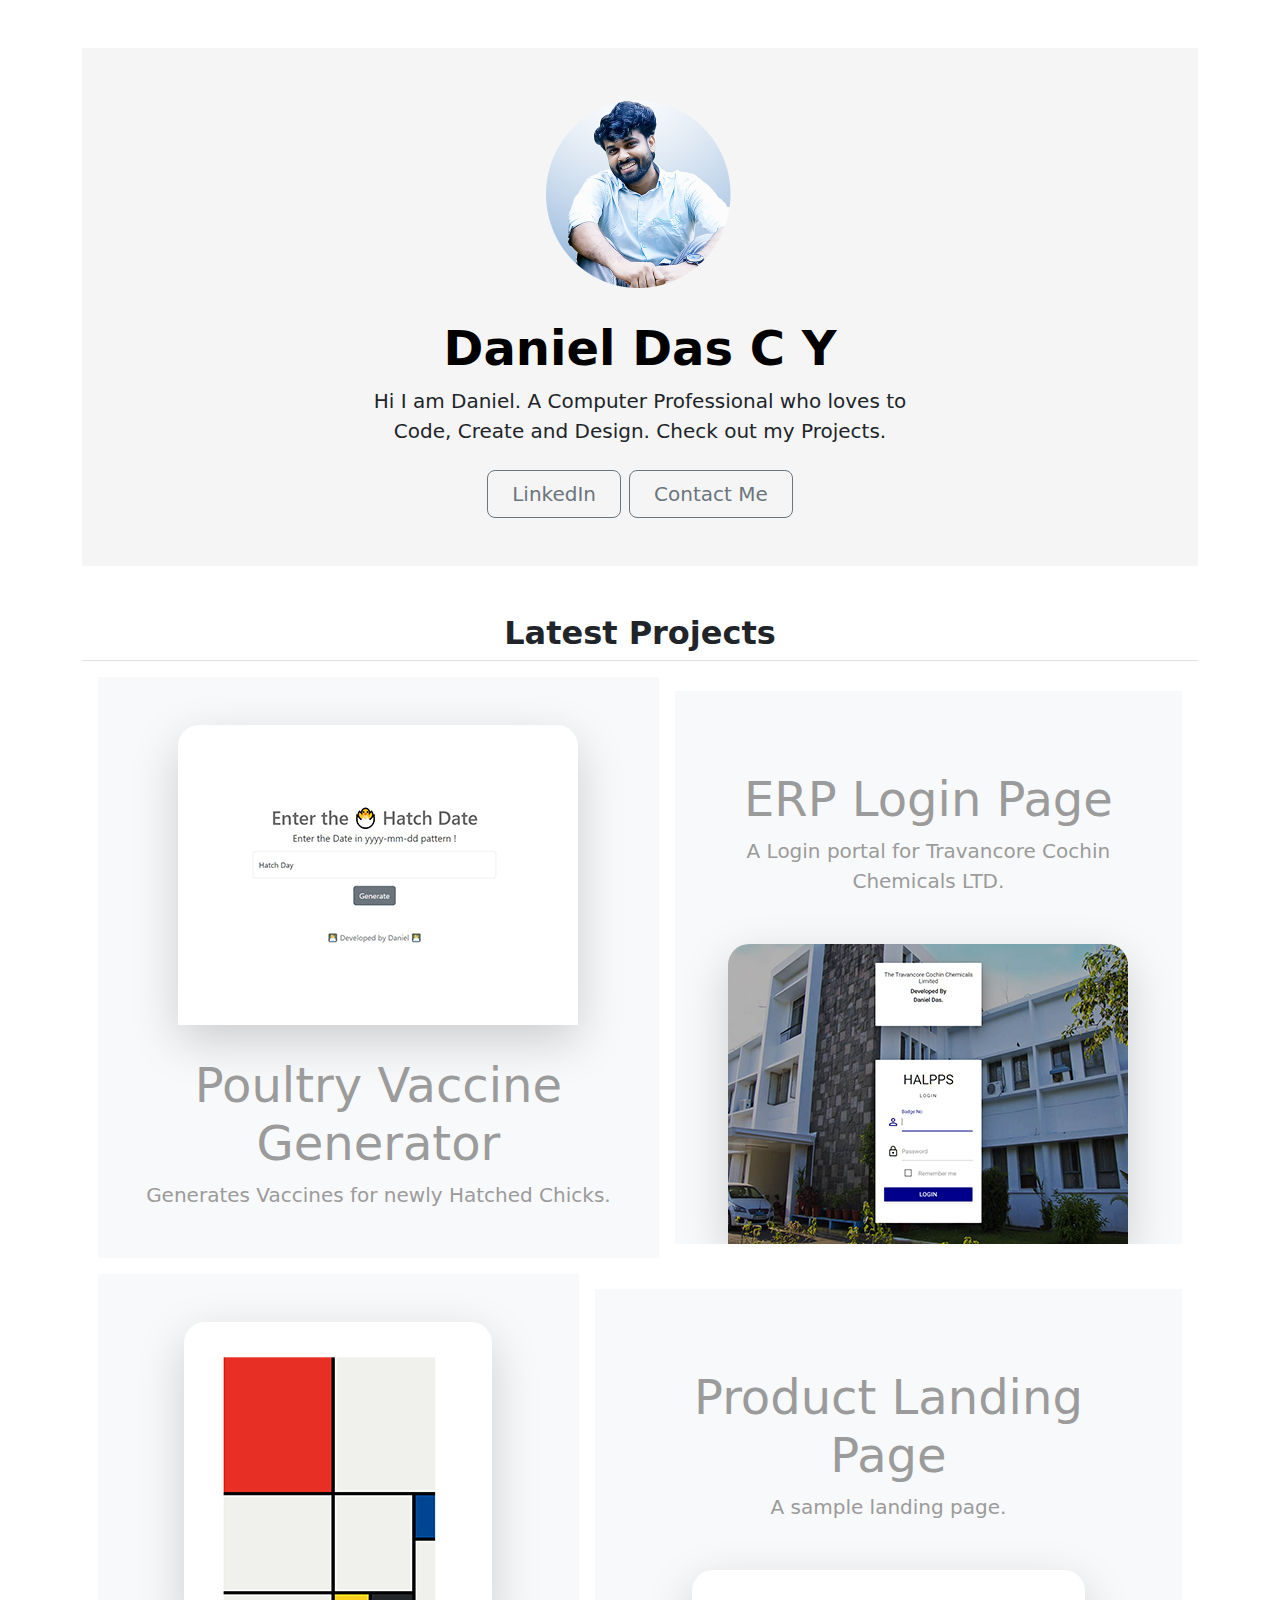
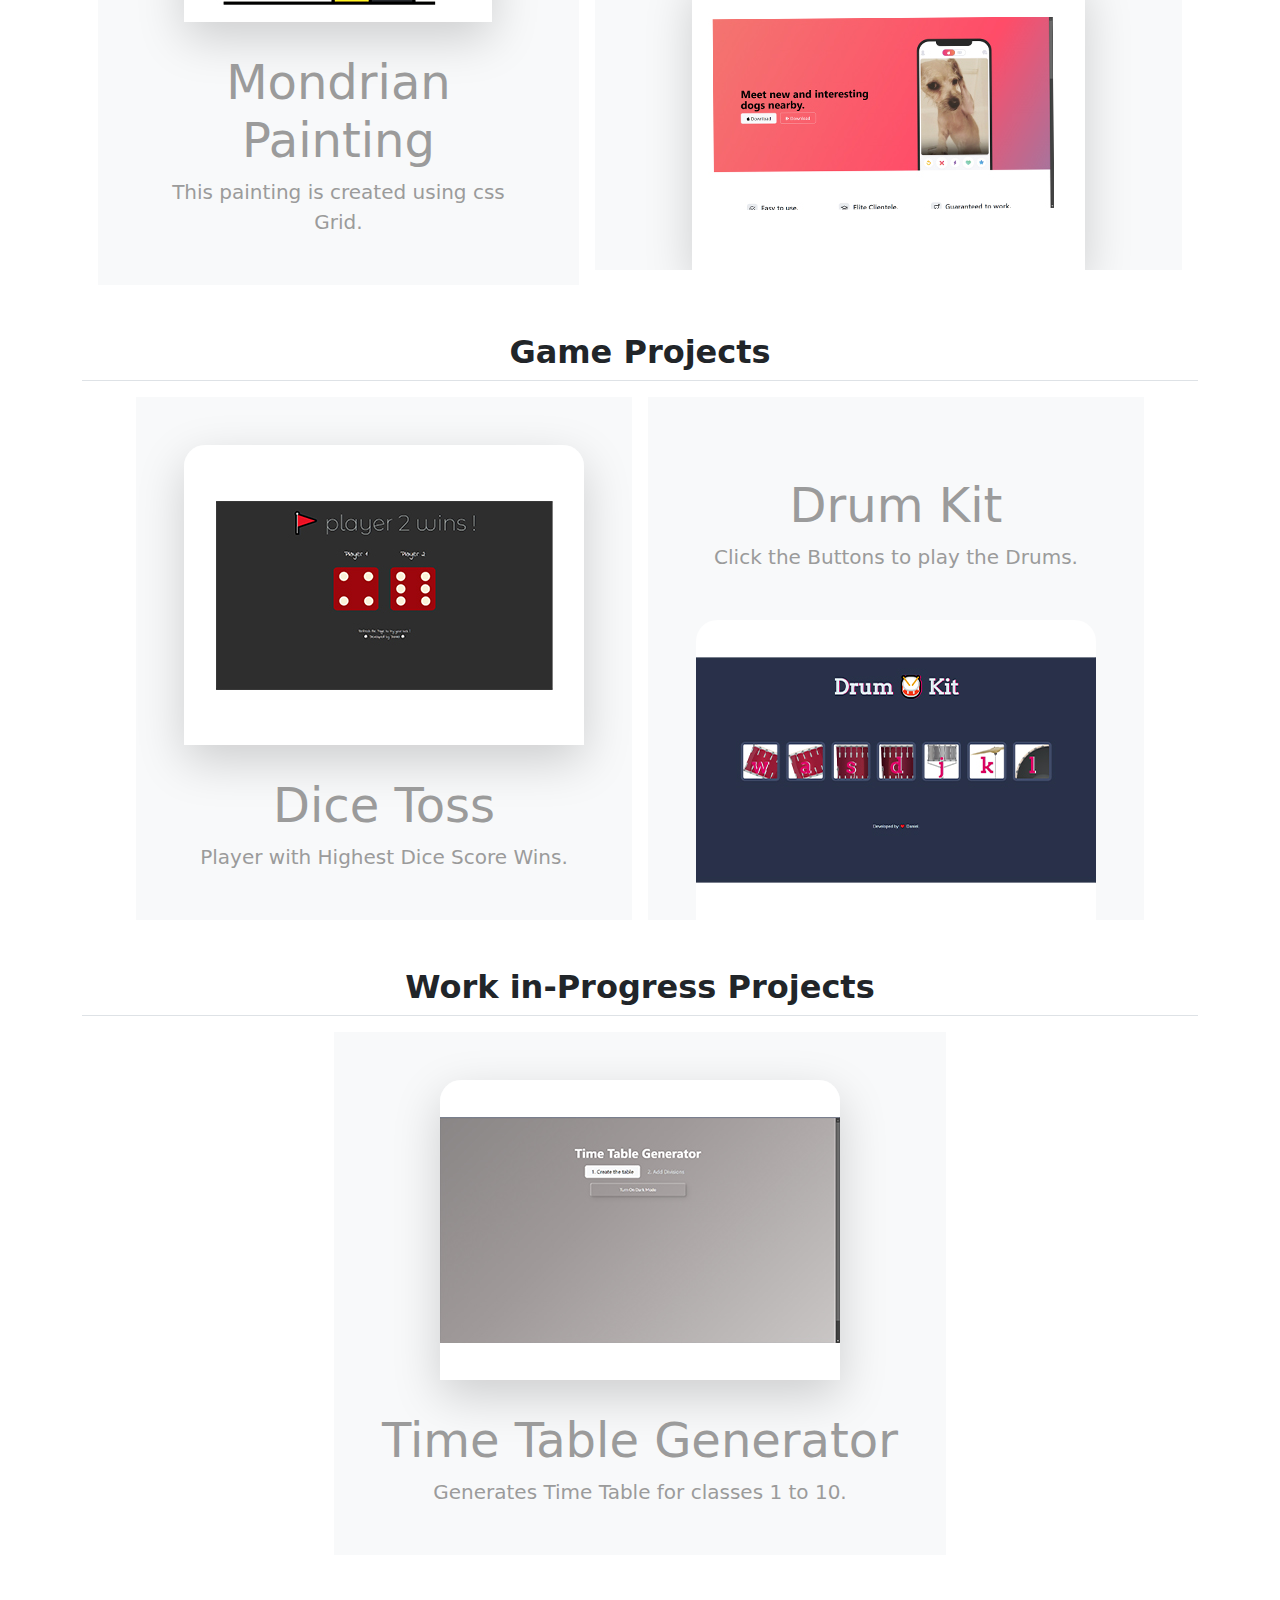
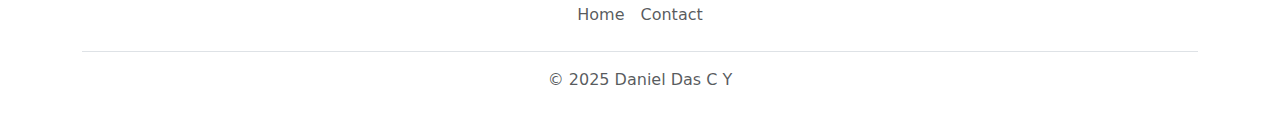
==== commit ffa63d0a: "Update index.html" ====
--- a/index.html
+++ b/index.html
@@ -140,7 +140,7 @@
              
              <li class="nav-item"><a href="#" class="nav-link px-2 text-body-secondary">Contact</a></li>
            </ul>
-           <p class="text-center text-body-secondary">© 2024 Daniel Das C Y</p>
+           <p class="text-center text-body-secondary">© 2025 Daniel Das C Y</p>
          </footer>
        </div>
 
